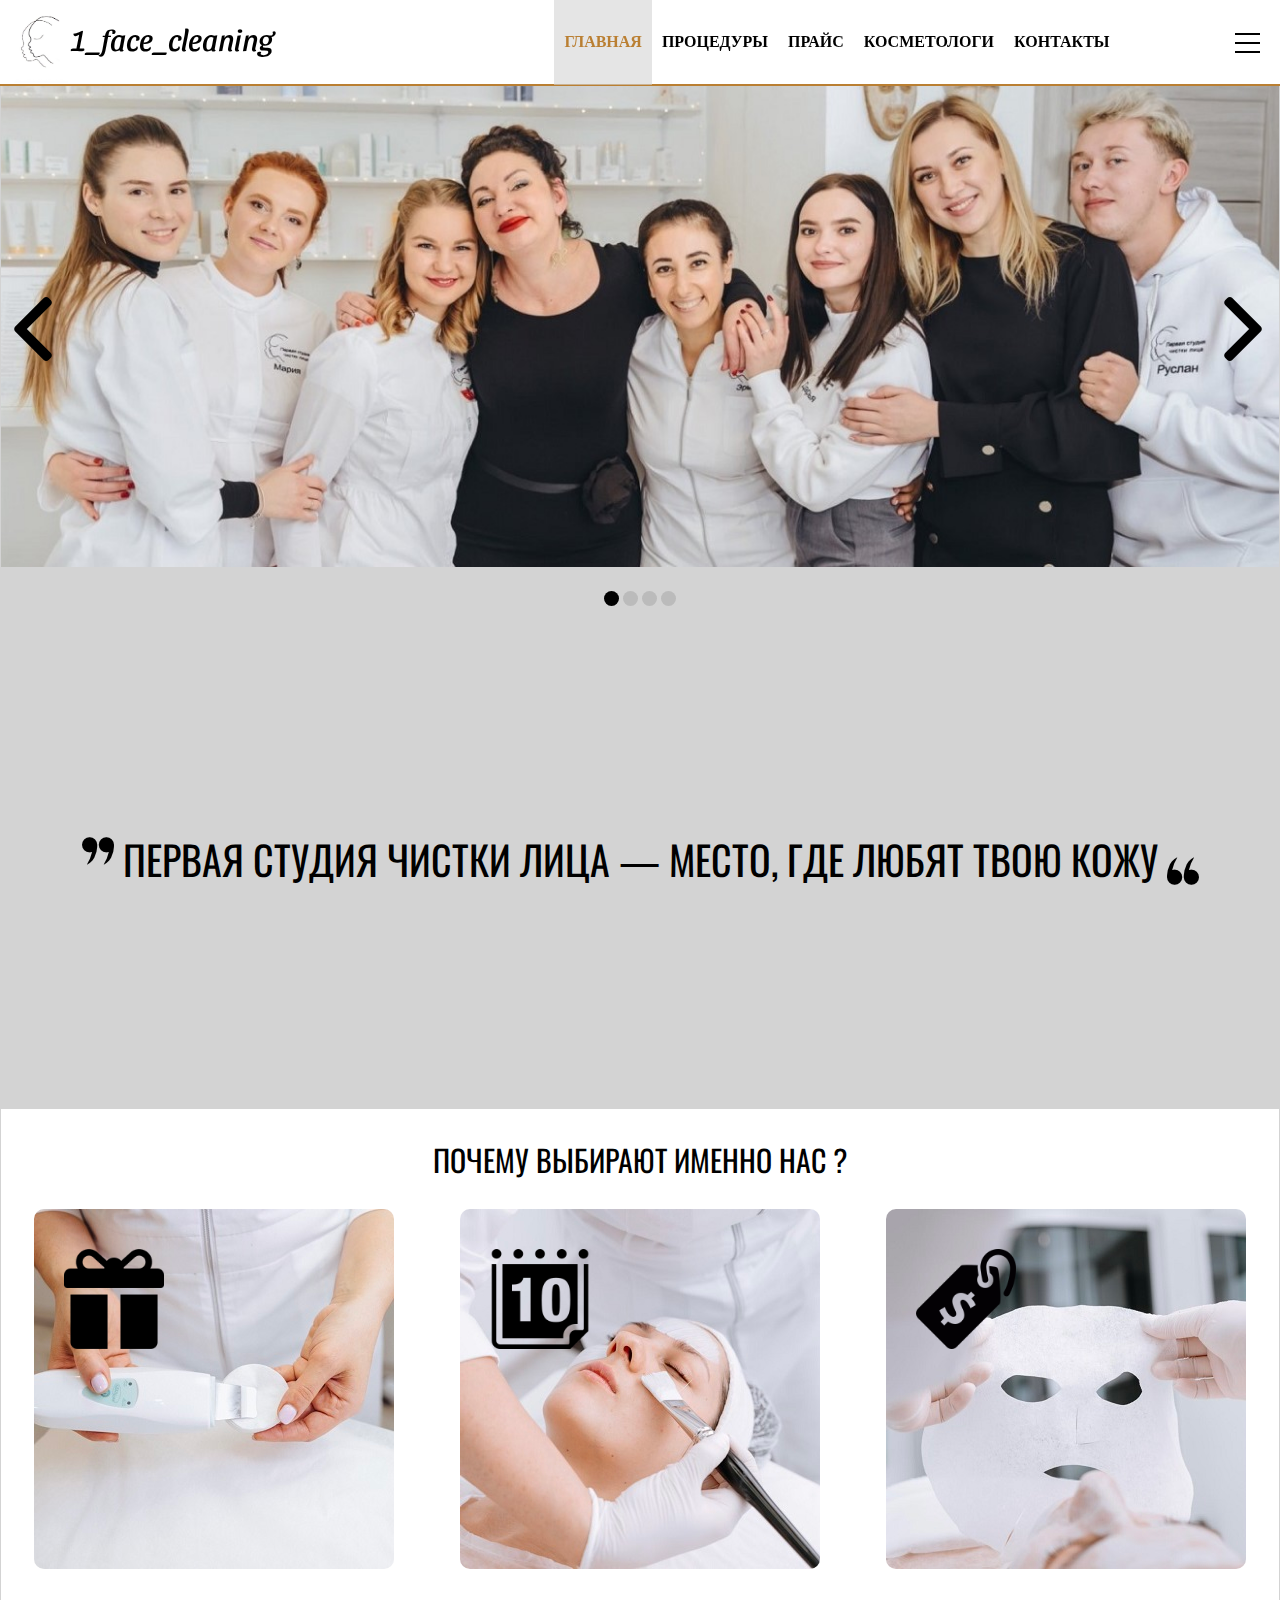
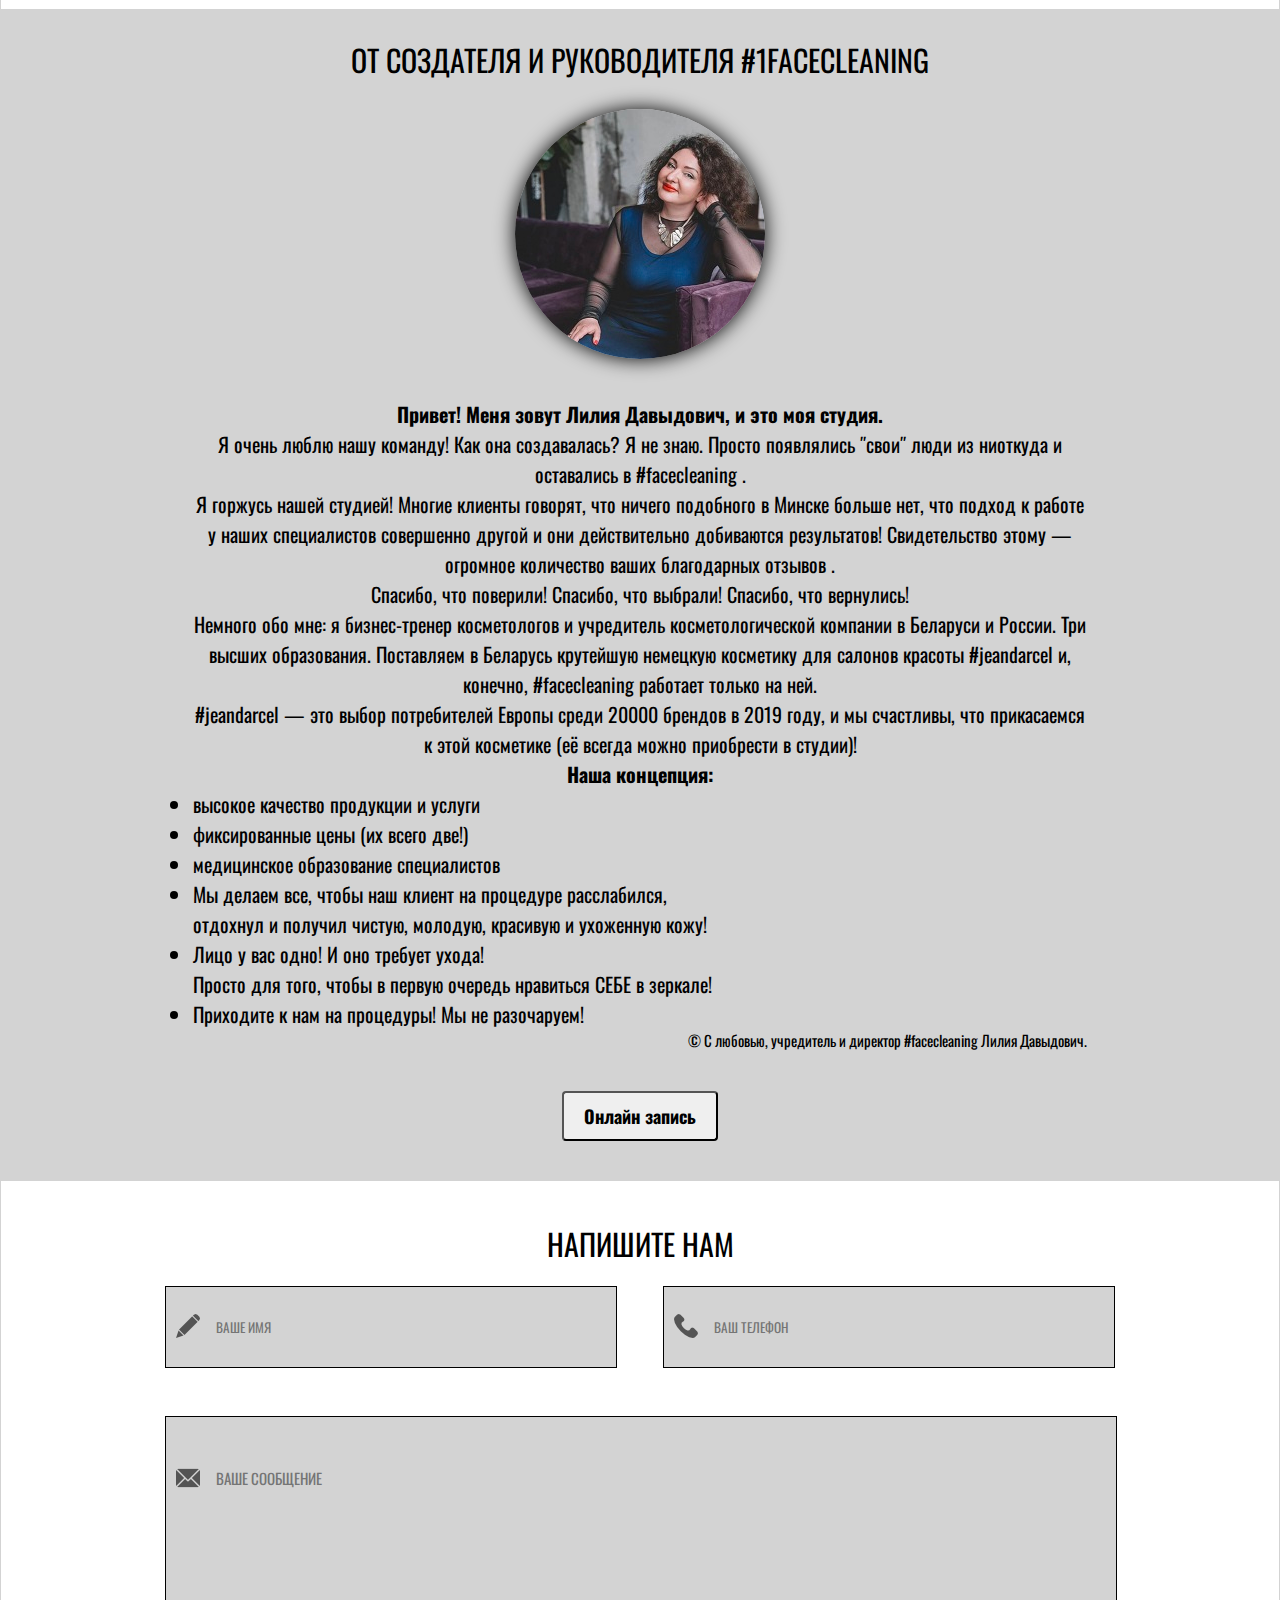
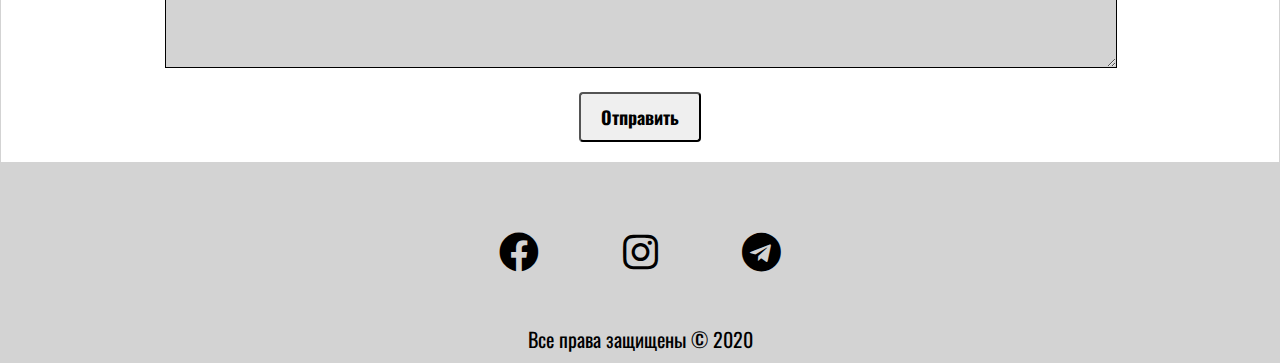
==== index.html @ 7a6f13e3 "create web-site 1-face-cleaning" ====
<!DOCTYPE html>
<html lang="ru">

<head>
  <meta charset="UTF-8">
  <meta name="viewport" content="width=device-width, initial-scale=1.0">
  <title>ГЛАВНАЯ</title>
  <link rel="stylesheet" href="css/preloader.css">
  <link rel="stylesheet" href="css/main.css">
  <link rel="stylesheet" href="css/main_adapt_80.css">
  <link rel="stylesheet" href="css/main_adapt_70.css">
  <link rel="stylesheet" href="css/main_adapt_60.css">
  <link rel="stylesheet" href="css/main_adapt_280px.css">
  <link rel="stylesheet" href="css/main_adapt_240px.css">
  <link rel="stylesheet" href="css/iconFon.css">
  <link rel="stylesheet" href="css/slider.css">
  <!-- __faveicon__ -->
  <link rel="apple-touch-icon" sizes="57x57" href="faveicon/apple-icon-57x57.png">
<link rel="apple-touch-icon" sizes="60x60" href="faveicon/apple-icon-60x60.png">
<link rel="apple-touch-icon" sizes="72x72" href="faveicon/apple-icon-72x72.png">
<link rel="apple-touch-icon" sizes="76x76" href="faveicon/apple-icon-76x76.png">
<link rel="apple-touch-icon" sizes="114x114" href="faveicon/apple-icon-114x114.png">
<link rel="apple-touch-icon" sizes="120x120" href="faveicon/apple-icon-120x120.png">
<link rel="apple-touch-icon" sizes="144x144" href="faveicon/apple-icon-144x144.png">
<link rel="apple-touch-icon" sizes="152x152" href="faveicon/apple-icon-152x152.png">
<link rel="apple-touch-icon" sizes="180x180" href="faveicon/apple-icon-180x180.png">
<link rel="icon" type="image/png" sizes="192x192"  href="faveicon/android-icon-192x192.png">
<link rel="icon" type="image/png" sizes="32x32" href="faveicon/favicon-32x32.png">
<link rel="icon" type="image/png" sizes="96x96" href="faveicon/favicon-96x96.png">
<link rel="icon" type="image/png" sizes="16x16" href="faveicon/favicon-16x16.png">
<link rel="manifest" href="faveicon/manifest.json">
<meta name="msapplication-TileColor" content="#ffffff">
<meta name="msapplication-TileImage" content="ms-icon-144x144.png">
<meta name="theme-color" content="#ffffff">
  <!-- __faveicon__ -->
</head>

<body>

  <div id="preloader">
    <div id="loader">
        <div id="one">
            <div id="two"></div>
        </div>
        <div id="one1">
            <div id="two1"></div>
        </div>
        <div id="one2">
            <div id="two2"></div>
        </div>
        <div id="one3">
            <div id="two3"></div>
        </div>
        <div id="one4">
            <div id="two4"></div>
        </div>
    </div>
    <div id="load">
        LOADING...
    </div>
  </div>

 <div id="header">
  <div id="header-content">
    <div class="logo">
      <div><img src="images/1_face_cleaning.svg" alt="onefacecleaning"></div>
      <div><a href="index.html" title="1_face_cleaning">1_face_cleaning</a></div>
    </div>
    <div class="menu">
      <ul>
        <li><a class="active" href="index.html" title="Главная">ГЛАВНАЯ</a></li>
        <li><a href="index1.html">ПРОЦЕДУРЫ</a></li>
        <li><a href="index2.html">ПРАЙС</a></li>
        <li><a href="index3.html">КОСМЕТОЛОГИ</a></li>
        <li style="position: relative; padding-right:10px;">
        <a href="index4.html">КОНТАКТЫ</a>
        <span title="onlineRecord" id="arrow-right" style="position: absolute; top:-11.5px;">&rsaquo;</span>
        </li >
        <li class="onlrec"><a href="#onlinerecord">ОНЛАЙН ЗАПИСЬ</a></li>
      </ul>
    </div>
    
    <div class="open_menu_mobile">
      <span></span> 
    </div>
    <div class="menu_mobile">
      <ul >
        <li><a class="active" href="index.html">ГЛАВНАЯ</a></li>
        <li><a href="index1.html">ПРОЦЕДУРЫ</a></li>
        <li><a href="index2.html">ПРАЙС</a></li>
        <li><a href="index3.html">КОСМЕТОЛОГИ</a></li>
        <li><a href="index4.html">КОНТАКТЫ</a></li>
        <li class="openexit"><a href="#onlinerecord">ОНЛАЙН ЗАПИСЬ</a></li>
      </ul>
    <div class="exit" >
      <span>&times;</span>
    </div>
    </div>
  </div>
 </div>

  <div class="arrow_nav"><a href="#"><img src="fon_images/up-arrow.png" title="наверх" alt="up"></a></div>
  <div id="fon3"></div> 
  <div id="content">
    <!-- slider -->
    <div class="photos">
      <input checked type="radio" name="respond" id="desktop">
      <article id="slider">
        <input checked type="radio" name="slider" id="switch1">
        <input type="radio" name="slider" id="switch2">
        <input type="radio" name="slider" id="switch3">
        <input type="radio" name="slider" id="switch4">
        <div id="slides">
          <div id="overflow">
            <div class="image">
              <article><img src="images/1.JPG" alt="1слайд"></article>
              <article><img src="images/2.JPG" alt="2слайд"></article>
              <article><img src="images/3.JPG" alt="3слайд"></article>
              <article><img src="images/4.JPG" alt="4слайд"></article>
            </div>
          </div>
        </div>
        <div id="controls">
          <label for="switch1"></label>
          <label for="switch2"></label>
          <label for="switch3"></label>
          <label for="switch4"></label>
        </div>
        <div id="active">
          <label for="switch1"></label>
          <label for="switch2"></label>
          <label for="switch3"></label>
          <label for="switch4"></label>
        </div>
      </article>
    </div>
    <!-- slider -->
    <div id="content_logo">
      <div class="big_logo">
        ПЕРВАЯ СТУДИЯ ЧИСТКИ ЛИЦА &mdash; МЕСТО, ГДЕ ЛЮБЯТ ТВОЮ КОЖУ
      </div>
    </div>
  </div>

  <div id="line-title">
    <div class="name-title">ПОЧЕМУ ВЫБИРАЮТ ИМЕННО НАС ?</div>
  </div>
  <div class="blocks">
    <div id="block1">
      <div class="image">
        <img src="images/giftbox.png"  alt="ПОДАРОК">
      </div>
      <div class="text">
        КАЖДАЯ ДЕСЯТАЯ ПРОЦЕДУРА<br>
        В #1FACECLEANING<br>
        (НА ВАШ ВЫБОР)&mdash;<br>
        В ПОДАРОК!
      </div>
    </div>
    <div id="block2">
      <div class="image">
        <img src="images/calendar-daily-page-on-day-10.png" alt="НОВЫЙ МЕСЯЦ">
      </div>
      <div class="text">
        НОВЫЙ МЕСЯЦ&mdash;<br>
        НОВАЯ АВТОРСКАЯ<br>ПРОЦЕДУРА<br>
        ОТ #1FACECLEANING.

      </div>
    </div>
    <div id="block3">
      <div class="image">
        <img src="images/price-tag.png" alt="FIX PRICE">
      </div>

      <div class="text">
        FIX PRICE<br>
        ЛЮБАЯ ПРОЦЕДУРА 59,90 руб<br>
        КОМПЛЕКС 79,90 руб<br>
      </div>
    </div>
  </div>
  <div id="about">
    <div class="logo_about">
      <div>ОТ СОЗДАТЕЛЯ И РУКОВОДИТЕЛЯ #1FACECLEANING</div>
    </div>
    <div class="image_about">
      <div></div>
    </div>
    <div class="text_about">
      <p>Привет! Меня зовут Лилия Давыдович, и это моя студия.</p>
      <p>Я очень люблю нашу команду! Как она создавалась? Я не знаю. Просто появлялись &Prime;свои&Prime; люди из ниоткуда и
        оставались в #facecleaning .</p>
      <p>Я горжусь нашей студией! Многие клиенты говорят, что ничего подобного в Минске больше нет, что подход к
        работе у наших специалистов совершенно другой и они действительно добиваются результатов! Свидетельство
        этому &mdash; огромное количество ваших благодарных отзывов .</p>
      <p>Спасибо, что поверили! Спасибо, что выбрали! Спасибо, что вернулись!</p>
      <p>Немного обо мне: я бизнес-тренер косметологов и учредитель косметологической компании в Беларуси и России. Три
        высших образования. Поставляем в Беларусь крутейшую немецкую косметику для салонов красоты #jeandarcel и,
        конечно, #facecleaning работает только на ней.</p>
      <p> #jeandarcel &mdash; это выбор потребителей Европы среди 20000 брендов в 2019 году, и мы счастливы, что прикасаемся
        к этой косметике (её всегда можно приобрести в студии)!</p>
      <h4>Наша концепция:</h4>
        <ul>
        <li>высокое качество продукции и услуги</li>
        <li>фиксированные цены (их всего две!)</li>
        <li>медицинское образование специалистов</li>
        <li>Мы делаем все, чтобы наш клиент на процедуре расслабился,<br>отдохнул и получил чистую, молодую, красивую и ухоженную кожу!</li>
        <li>Лицо у вас одно! И оно требует ухода!<br>Просто для того, чтобы в первую очередь нравиться СЕБЕ в зеркале!</li>
        <li>Приходите к нам на процедуры! Мы не разочаруем!</li>
      </ul>
      <p>&copy; С любовью, учредитель и директор #facecleaning Лилия Давыдович.</p>
    </div>
    <div class="record">
        <a  target="AAA" name="onlinerecord" href="https://n256710.yclients.com/company:250693"><button>Онлайн запись</button></a>
    </div>
  </div>
  <div id="block_massage">
    <div class="logo_massage">
      <div>НАПИШИТЕ НАМ</div>
    </div>
      <form id="form_id"  name="INFO" novalidate method="get">
          <div class="name_tel">
            <div class="name">
              <input data-rule="text" data-from="2" data-to="15" tabindex="1" type="text" name="name"  placeholder="ВАШЕ ИМЯ">
            </div>
            <div class="tel">
              <input data-rule="number" tabindex="2" type="tel" name="tel"  placeholder="ВАШ ТЕЛЕФОН">
            </div>
          </div>
          <div class="msg">
            <textarea  id="messege"   tabindex="3" name="messege"  placeholder="ВАШЕ СООБЩЕНИЕ"></textarea>
          </div>
          <div class="send">
            <input  type="submit" value="Отправить">
          </div>
      </form>
  </div>
  <div id="footer">
    <div class="social_network">
      <a target="AAA" class="fab fa-facebook" href="https://m.facebook.com/1facecleaning/"></a>
      <a target="BBB" class="fab fa-instagram" href="https://www.instagram.com/1_face_cleaning/"></a>
      <a target="CCC" class="fab fa-telegram" href="https://t.me/Face_cleaning_1"></a>
      <div>Все права защищены &copy; 2020</div>
    </div>
  </div>
  <script src="https://code.jquery.com/jquery-3.4.1.slim.min.js"></script>
  <script src="js/script.js"></script>
  <script src="js/form.js"></script>
  <script src="js/preloader.js"></script>
</body>
<script>

</script>
</html>
---- css/preloader.css ----
#preloader{
    position: fixed;
    top: 0;
    left: 0;
    right: 0;
    bottom: 0;
    display: flex;
    justify-content: center;
    align-items: center;
    flex-direction: column;
    background-color: wheat;
    z-index: 999;
    max-width: 1400px;
    margin: 0 auto;
}
#preloader.active{
    display: none;
}
#load{
    font-size: 40px;
    font-weight: bold;
    letter-spacing: 20px;
    float: left;
    margin-left: 100px ;
}
#one,#one1,#one2,#one3,#one4{
    width: 50px;
    height: 50px;
    border-radius: 50%;
    float: left;
    position: relative;
    margin: 30px;
}
#one{
    background-color: rgba(186, 127, 50, 0.6);
}
#one1{
    background-color: rgba(186, 127, 50, 0.7);
}
#one2{
    background-color: rgba(186, 127, 50, 0.8);
}
#one3{
    background-color: rgba(186, 127, 50, 0.9);
}
#one4{
    background-color: rgba(186, 127, 50, 1);
}
@keyframes loading{
    from{
        width: 50px;height: 50px;background-color: rgba(3,3,3, 0.3);
    }
    20%{
        width: 200px;height: 200px;background-color: rgba(3,3,3, 0.0001);
    }
    to{
        width: 200px;height: 200px;background-color: rgba(3,3,3, 0.0001);
    }
}
#two,#two1,#two2,#two3,#two4{
    background-color: rgba(3,3,3, 0.3);
    width: 0;
    height: 0;
    border-radius: 50%;
    position: absolute;
    top: 50%;
    left: 50%;
    transform: translate(-50%,-50%);
}
#two{
    animation: loading 1s linear  infinite;
}
#two1{
    animation: loading 1s linear 0.2s infinite ;
}
#two2{
    animation: loading 1s linear 0.4s infinite ;
}
#two3{
    animation: loading 1s linear 0.6s infinite;
}
#two4{
    animation: loading 1s linear 0.8s infinite;
}
@media all and (max-width:70em){
    #load{
        font-size: 20px;
        font-weight: bold;
        letter-spacing: 10px;
        float: left;
        margin-left: 50px ;
    }
    #one,#one1,#one2,#one3,#one4{
        width: 25px;
        height: 25px;
        border-radius: 50%;
        float: left;
        position: relative;
        margin: 15px;
    }
    @keyframes loading{
        from{
            width: 25px;height: 25px;background-color: rgba(3,3,3, 0.3);
        }
        20%{
            width: 100px;height: 100px;background-color: rgba(3,3,3, 0.0001);
        }
        to{
            width: 100px;height: 100px;background-color: rgba(3,3,3, 0.0001);
        }
    }

}
---- css/main.css ----
@import url('https://fonts.googleapis.com/css2?family=Sansita+Swashed&display=swap');
@import url('https://fonts.googleapis.com/css2?family=Oswald:wght@500&family=Piedra&display=swap');
*{
    margin: 0px;
    padding: 0px;
}
.valid{
    border: 2px solid green !important;
    box-shadow: 0 0 10px green inset !important;
}
.invalid{
    border: 2px solid red !important;
    box-shadow: 0 0 10px red inset !important;
}
body{
    margin: 0px auto;
    max-width: 1400px;
    border: 1px solid lightgrey ;
}
body.active{
    overflow: hidden;
}
#header{
    position: fixed;
    top: 0px;
    left: 0px;
    right: 0px;
    z-index: 100;
    background-color: white;
    border-bottom: 2px solid #ba7f32;
    transition: top .3s linear;
    max-width: 1400px;
    margin: 0 auto;
}
#header.active{
    top: -90px;
    transition: top .2s linear;
}
#header-content{
    display: flex;
    position: relative;
    margin: 0px auto;
    max-width: 1318px;
}
.logo{
    flex-basis: 30%;
}
    .logo div:first-child{
        float: left;
        height: 83px;
    }
    .logo div:last-child{
        margin-left:71px ;
        margin-top: 20px;
        font-family: 'Sansita Swashed', cursive;
        font-size: 30px;
    }
    .logo a{
        text-decoration: none;
        color: black;
    }
.menu{
    flex-basis: 70% ;
    display: flex;
    justify-content: center;
    align-items: center;
    font-weight: bold;
    height: 84px;
}
    .menu ul{
        margin-left:20px ;
        display: flex;
        flex-direction: row;
    }
    .menu li{
        list-style-type: none;
    }
    .menu a{
        padding: 35px 10px;
        text-decoration: none;
        color: black;
    }
    .menu li.onlrec a{
       font-size: 0px;
       padding: 0;
    }
    .menu li.active a{
        font-size: 15px;
        padding: 35px 10px;
        transition: all 0.4s ease;
    }
    .arrow_nav{
        position: fixed;
        top: 250px;
        left: 10px;
        opacity: 0.1;
        display: none;
        cursor: pointer;
        z-index: 50;
    }
    .arrow_nav:hover{
        opacity: 0.2;
    }
    .arrow_nav.active{
        display: block;
    }
    #arrow-right{
        font-size: 30px;
    }
    #arrow-right:hover{
        cursor: pointer;
    }
    .menu a.active,.menu a:hover{
        color: #ba7f32;
        background: rgb(211, 211, 211,0.6);
    } 
    
    .menu_mobile{
        background-color: rgb(211, 211, 211,0.8);
        display: none;
        position: fixed;
        top: -200px;
        right: 2px;
        padding: 20px;
        box-shadow: 0 0 10px black inset;
        transition: top 0.2s ease;
        z-index: 3;
        font-weight: bold;
    }
    .menu_mobile.active{
        top:90px ;
        display: block;
    }
        .menu_mobile li{
            list-style-type: none;
        }
        .menu_mobile a{
            color: black;
            text-decoration: none;
        }
        .menu_mobile a.active,.menu_mobile a:hover{
            color: #ba7f32;
            text-decoration: none;
        }
        .exit.active{
            display: block;
        }
        .exit{
            position:absolute;
            top: 10px;
            right: 15px;
            display: none;
        }
        .exit:hover{
            opacity: 0.7;
            cursor: pointer;
        }
        .exit span{
            font-size: 30px;
        }
        .open_menu_mobile{
            display: none;
            position: absolute;
            width: 25px;
            height: 20px;
            top: 33px;
            right:20px ;
        }
        
        .open_menu_mobile span{
            position: absolute;
            background-color: black;
            left:0;
            width: 100%;
            height: 2px;
            top: 9px;

        }
        .open_menu_mobile::before,
        .open_menu_mobile::after{
            content: '';
            background-color: black;
            position: absolute; 
            width: 100%;
            height: 2px;
            left: 0;
            transition: all .5s ease;
        }
        .open_menu_mobile::before,
        .open_menu_mobile::after{
            animation: anim1 1s ease-in infinite;
        }
        .open_menu_mobile span{
            animation: anim1 1s ease-in infinite .5s;
        }
        .open_menu_mobile:hover::before,
        .open_menu_mobile:hover::after,
        .open_menu_mobile:hover span{
            opacity: 0.7;
        }
        .open_menu_mobile.active::before,
        .open_menu_mobile.active::after{
            animation: none;
        }
        @keyframes anim1{
            from{width:100%;}
            50%{width: 80%;}
            to{width: 100%;}
        }
        .open_menu_mobile::before{
            top: 0;
        }
        .open_menu_mobile::after{
            bottom: 0;
        }
        .open_menu_mobile.active::before{
            transform: rotate(45deg);
            top: 9px;
        }
        .open_menu_mobile.active::after{
            transform: rotate(-45deg);
            bottom: 9px;
        }
        .open_menu_mobile.active span{
            transform: scale(0);
            transition: all 0.2s ease;
        }
        div.open_menu_mobile:hover{
            cursor: pointer;
        }
#content{
    background-color: lightgrey;
}
    #content_logo{
    width: 100%;
    height: 500px;
    display: flex;
    position: relative;
    justify-content: center;
    align-items: center;
    }
    .big_logo{
       position: absolute;
       font-family: 'Oswald', sans-serif;
       text-align: center;
       font-size: 40px;
    }
    .big_logo::before{
        content:url("../fon_images/left_quotes.png");
        position: relative;
        top: -10px;
    }
    .big_logo::after{
        content:url("../fon_images/right_quotes.png");
        position: relative;
        top: 10px;
    }
    #line-title{
        width: 100%;
        height: 100px;
        display: flex;
        justify-content: center;
        align-items: center;
    }
    .name-title{
        font-family: 'Oswald', sans-serif;
        font-size: 30px;  
    }
    .blocks{
        display: flex;
        justify-content: space-around;
    }
    #block1,#block2,#block3{
        width: 360px;
        height: 360px;
        display: flex;
        justify-content: left;
        border-radius:10px ;
        position: relative;
    }
    #block1{
        background:url('../fon_images/1block.JPG');
    }
    #block2{
        background:url('../fon_images/2block.JPG');
    }
    #block3{
        background:url('../fon_images/3block.JPG');
    }
    .blocks img{
        width: 100px;
    }
    .blocks .image{
        padding-top:40px;
        padding-left: 30px;
    }
    .blocks #block1 .text,
    .blocks #block2 .text,
    .blocks #block3 .text{
        position: absolute;
        top:250px ;
        left: 10px;
        text-align: center;
        background: black;
        color: white;
        padding: 10px;
        z-index: -1;
        transition: z-index .2s ease;
    }
    #block1:hover .text,
    #block2:hover .text,
    #block3:hover .text{
        z-index: 1;
        box-shadow: 0 0 20px black;
    }
    #block1:hover,
    #block2:hover,
    #block3:hover{
        box-shadow: 0 0 20px black;
        transition: all 0.5s ease;
    }
    #about{
        margin: 40px auto;
        width: 100%;
        display: flex;
        flex-direction: column;
        background-color: lightgrey;
    }
        .logo_about{
            height: 100px;
            font-family: 'Oswald', sans-serif;
            font-size: 30px;  
            display: flex;
            align-items: center;
        }
            .logo_about div{
                margin: 0px auto;
            }
            .image_about div{
            background: url('../fon_images/about.PNG');
            box-shadow: 0 0 20px black;
            width: 250px;
            height: 250px;
            border-radius: 125px;
            margin: 0px auto;
            animation: anim3 2s linear infinite;
            }
        @keyframes anim3{
            from{box-shadow:0 0 20px black;}
            50%{box-shadow: 0 0 10px black;}
            to{box-shadow: 0 0 20px black;}
        }
        .text_about{
            text-align: center;
            margin: 40px auto;
            width: 70%;
            font-family: 'Oswald', sans-serif;
            word-spacing: 5px normal ;
            font-size: 20px;
            }
            .text_about ul{
            text-align: left;
            }
            .text_about p:first-child{
                font-weight: bold;
            }
            .text_about p:last-child{
                text-align: right;
                font-size: 15px;
            }
        .record{
            text-align: center;
            margin: 0px auto;
            margin-bottom:40px ;
        }
    #block_massage{
        margin: 20px 0px;
        text-align: center;
    }
        .logo_massage{
            font-family: 'Oswald', sans-serif;
            font-size: 30px;  
            margin: 20px;
        }
        form *{
            outline: 0;
        }
        .name_tel{
            width:950px;
            margin: 0px auto;
            height: 130px;
        }
            .name{
                float: left;
            }
            .tel{
                float:right;
            }
            
            .name_tel input:focus,textarea:focus{
                box-shadow: 0 0 10px black inset;
            }
                    .name input,.tel input{
                    height: 80px;
                    width:400px ;
                    padding-left: 50px;
                    background-color: lightgrey;
                    border:1px solid black ;
                    font-family: 'Oswald', sans-serif;
                    }
                .name,.tel{
                    position: relative;
                }
                .name::before{
                    content: url('../fon_images/pen.png');
                    position: absolute;
                    filter: opacity(0.6);
                    top: 28px;
                    left: 11px;
                }
                .tel::before{
                    content: url('../fon_images/phone-call.png');
                    position: absolute;
                    filter: opacity(0.6);
                    top: 28px;
                    left: 11px;
                }
                .msg{
                    position: relative;
                    margin: 0px auto;
                    width: 950px;

                }
                .msg::before{
                    content: url('../fon_images/email.png');
                    position: absolute;
                    filter: opacity(0.6);
                    top: 50px;
                    left: 11px;
                    
                }
                .name:hover::before,
                .tel:hover::before,
                .msg:hover::before{
                    filter: opacity(1);
                }
                .name input:hover,.tel input:hover,.msg textarea:hover{
                    font-weight: bold;
                    transition: all 0.2s linear;
                }
                   
        
                .msg textarea{
                    font-family: 'Oswald', sans-serif;
                    width: 900px;
                    border: 1px solid black;
                    height: 200px;
                    background-color: lightgrey;
                    padding-left: 50px;
                    padding-top:50px;
                    font-size: 15px;
                    resize: vertical;
                }      
                .send{
                    margin-top: 20px;
                }
                .send input,.record button{
                    color: black;
                    font-size: large;
                    height: 50px;
                    padding:0px 20px;
                    border-radius: 4px;
                    font-weight: bold;
                    font-family: 'Oswald', sans-serif;

                }
                .send input:hover,.record button:hover{
                    background-color: lightgrey;
                    box-shadow: 0 0 10px black;
                    transition: all 0.2s ease;
                    transform: scale(1.1);
                    cursor: pointer;
                }
#footer{
    background-color: lightgrey;
    height: 200px;
}
    .social_network{
        text-align: center;
        height: 100%;
    }
        .social_network a{
            text-decoration: none;
            color: black;
            font-size: 40px;
            margin-top:70px ;
            padding:0px 40px;
        }
        #footer a:hover{
        animation: anim 1.5s ease infinite;
        color: #ba7f32;
        }   
@keyframes anim{
    from{
        transform: scale(1);
    }
    50%{
        transform: scale(1.2);
    }
    to{
        transform: scale(1);
    }
}
    .social_network div{
        margin-top: 50px;
        font-size: 20px;
        font-family: 'Oswald', sans-serif;
    }
    /* _________________procedures_______________ */
    #fon3{
        background-color: lightgrey;
        height: 80px;
        width: 100%;
    }
    div.fon1{
        background: url(../fon_images/fon.jpg);
        width: 100%;
        height: 300px;
        display: flex;
        align-items: center;
        /* margin-top: 85px; */
    }
    div.fon1 .fon2{
        background-color: rgba(3,3,3, 0.6);
        width: 100%;
        height: 150px;
        display: flex;
        align-items: center;
        font-family: 'Oswald', sans-serif;
        color: wheat;
    }
    .fon2 div:first-child{
        padding: 0px 30px;
        flex-basis: 250px ;
        font-size: 30px;
    }
    .fon2 div:last-child{
        padding-left: 150px;
        padding-right:30px ;
        text-align: center;
    }
    .procedures{
        background-color: lightgrey;
            padding-bottom:10px;
    }       
    .b1,.b2{
        display: flex;
        justify-content: center;
        align-items: center;
    }
    .b1 > div,.b2 > div{
        display: flex;
        justify-content: center;
        align-items: center
    }
    .text-a{
        font-size: 25px;
        font-family: 'Oswald', sans-serif;
        text-align: center;
        color: wheat;
    }
    #myCare:hover,
    #myCare1:hover,
    #myCare2:hover,
    #myCare3:hover,
    #myCare4:hover{
        filter: opacity(0.6);
    }
    #myCare{
        background:url("../fon_images/cleans1.png");
    }
    #myCare1{
        background:url("../fon_images/cares1.jpg");
    }
    #myCare2{
        background:url("../fon_images/piling1.jpg");
    }
    #myCare3{
        background:url("../fon_images/month_procedures1.jpg");
    }
    #myCare4{
        background:url("../fon_images/massages1.jpg");
    }
    .b1 > div:first-child,
    .b1 > div:nth-child(2),
    .b1 > div:last-child,
    .b2 > div:first-child,
    .b2 > div:last-child{
        width: 300px;
        height: 150px;
        margin: 10px;
        position: relative;
        border-radius:5px ;
    }
    .b1 > div:hover:first-child,
    .b1 > div:hover:nth-child(2),
    .b1 > div:hover:last-child,
    .b2 > div:hover:first-child,
    .b2 > div:hover:last-child{
        cursor: pointer;
        transform: scale(1.05);
        transition: transform .7s ease;
    }

.modal,.modal1,.modal2,.modal3,.modal4{
    display: none;
    position: fixed;
    z-index: 1;
    padding-top:100px ;
    left: 0;
    top: 0;
    width: 100%;
    height: 100%;
    overflow: auto;
    background-color: rgb(0, 0, 0);
    background-color: rgba(0, 0, 0,0.9);
}
.modal-content{
    margin: 0px auto;
    display: block;
    width: 80%;
    max-width: 700px;
}
.modal-content{
    animation: animscale 0.6s;
}
.modal-content div:first-child{
    width: 500px;
    margin: auto;   
}
.modal-content div:last-child{
    color: white;
    margin: auto; 
    margin-top: 20px;
    display: flex;
    justify-content: center;
    font-size: 30px;
    margin-bottom:200px ;
    padding: 30px;
}
.modal-content div:last-child ol{
    font-size: 20px;
    color: wheat;
}
.modal-content div:last-child ul > li{
    list-style-type: circle;
}
@keyframes animscale{
    from{
        transform: scale(0);
    }
    to{
        transform: scale(1);
    }
}
.close,.close1,.close2,.close3,.close4{
    position: fixed;
    top: 15px;
    right: 35px;
    color: #f1f1f1;
    font-size: 70px;
    font-weight: bold;
    transition: .3s;
}
.close:hover,.close:focus,
.close1:hover,.close1:focus,
.close2:hover,.close2:focus,
.close3:hover,.close3:focus,
.close4:hover,.close4:focus{
    color: #bbb;
    text-decoration: none;
    cursor: pointer;
}
/* ___________косметологи_______ */

.fon-cosmetologist{
    width:100%;
    height: 400px;
    position: relative;
    background:url('../Cosmetologist/cosmofon.jpg')
}
.fon-fon{
    width: 100%;
    height: 200px;
    background-color: rgba(211, 211, 211, 0.7);
    position: absolute;
    top: 100px;
    font-size: 30px;
    display: flex;
    align-items: center;
    font-family: 'Oswald', sans-serif;
    text-align: center;
}
.fon-fon div{
    margin-left:100px ;
}
.fon-fon div{
    animation: text-scale 1s ease-in-out forwards;
}
@keyframes text-scale{
    from{
        transform: scale(0);
    }
    to{
        transform: scale(1);
    }
}
#cosmetologists{
    width: 100%;
    display: flex;
}
#cosmetologists ul{
    margin-left:20px;
    font-family: 'Oswald', sans-serif;
}
#cosmetologists li{
    list-style-type: circle ;
}
#cosmetologists h3{
    margin-bottom:10px ;
    color: #ba7f32;
}
.leftc,.rightc{
    width: 100%;
    display: flex;
}
.leftc-left,.leftc-right,
.rightc-left,.rightc-right{
   display: flex;
   width: 100%;
   flex-direction: column;
   align-items: center;
}
.leftc-left>div,.leftc-right>div,
.rightc-left>div,.rightc-right>div{
    margin: 10px;
}
.leftc-left>div:first-child,.leftc-right>div:first-child,
.rightc-left>div:first-child,.rightc-right>div:first-child{
   position: relative;
   overflow: hidden;
   width: 250px;
   height: 250px;
}
.leftc-left>div:first-child:hover,.leftc-right>div:first-child:hover,
.rightc-left>div:first-child:hover,.rightc-right>div:first-child:hover{
    box-shadow: 0 0 10px black ;
    transition: 1s ease;
}
#cosmetologists img:hover,.director img{
    cursor: pointer;
    animation: imghover 7s ease-in-out infinite;
}
@keyframes imghover{
    from{transform: scale(1);}
    50%{transform: scale(1.2);};
    to{transform: scale(1);};
}


.leftc-left div:last-child,.leftc-right div:last-child,
.rightc-left div:last-child,.rightc-right div:last-child{
   padding: 5px;
}
.block{
    position: fixed;
    display: none;
    z-index: 1;
    padding-top:80px;
   
    left: 0;
    top: 0;
    width: 100%;
    height: 100%;
    overflow:auto;
    background-color: rgb(0, 0, 0);
    background-color: rgba(0, 0, 0,0.9);
}
.block-content{
    margin: auto;
    display: block;
    width: 80%;
    max-width: 450px;
    box-shadow: 0 0 0;
    animation: animblock 0.6s, animboxsh 3s ease-in-out infinite 0.6s;
    
}
@keyframes animboxsh{
    from{box-shadow: 0 0 0 ;}
    50%{box-shadow: 0 0 20px white;}
    to{box-shadow: 0 0 0;}
}
#caption{
    animation: animblock 0.6s;
    margin: 20px ;
    text-align: center;
    font-size: 30px;
    color: wheat;
}
@keyframes animblock {
    from{
        transform: scale(0);
    }
    to{
        transform: scale(1);
    }
}
#openimg,
#openimg1,
#openimg2,
#openimg3{
    width: 250px;
    height: 250px;
}
.director{
    display: flex;
    justify-content: space-between;
    margin: 30px;
    font-family: 'Oswald', sans-serif;
}
.director img{
    width: 300px;
    height: 300px;
    border-radius: 150px ;
    display: block;
}
.director div:first-child{
    width: 300px;
    height: 300px;
    border-radius: 150px;
    overflow: hidden;
}
.director div:first-child:hover{
    box-shadow: 0 0 10px black ;
    transition: 1s ease;
}
.director div:last-child{
    padding: 20px;
}
.director div h3{
    color: #ba7f32;
}
.director div ul{
    margin:30px ;
}
.director li{
    list-style-type: circle;
}
/* ________________price ______________*/
.fon_price{
    width: 100%;
    height: 400px;
    overflow: hidden;
    position: relative;
}
.fon_price img{
    width: 100%;
    transform: scale(1);
    animation: fon_price 30s ease-in-out infinite;
    position: absolute;
    top: 0;
    left: 0;
}
@keyframes fon_price{
    from{
        transform: scale(1);
    }
    50%{
        transform: scale(1.5);
    }
    to{
        transform: scale(1);
    }
}
.logo-price{
    position: absolute;
    z-index: 1;
    font-size: 40px;
    right: 100px;
    top: -200px;
    font-family: 'Oswald', sans-serif;
    color: #ba7f32;
    animation: logo-price 1s ease-out forwards;
}
@keyframes logo-price{
    from{
        top: -200px;
    }
    to{
        top: 50px;
    }
}

.name-price{
    text-align: center;
    font-size: 35px;
    font-family: 'Oswald', sans-serif;
    background-color: white;
    padding: 10px;
    color:#ba7f32 ;
}
.content-price{
    display: flex;
    margin-bottom:10px ;
}
.content-price .left{
    width: 75%;
}
.left > div{
    display: flex;
}
.left-left{
    position: relative;
}
.left-left div:first-child{
    margin: 10px;
    height: 250px;
    width: 250px;
    overflow: hidden;
    float: left;
    position: absolute;
    box-shadow: 0 0 10px #ba7f32;
}
.left-left > div:first-child img{
    animation: img-scale 20s ease-in-out infinite;
}

@keyframes img-scale {
    from{
        transform: scale(1);
    }
    50%{
        transform: scale(1.5);
    }
    to{
        transform: scale(1);
    }
}
.left-left > div:last-child{
    margin: 10px;
    height: 230px;
    padding: 10px;
    font-family: 'Oswald', sans-serif;
    margin-left:270px;
}
.left h2{
    color: #ba7f32;
}
.left p{
    font-family: 'Oswald', sans-serif;
    text-align: left;
}
.left span{
    color: #ba7f32;
    margin-top: 20px;
    font-size: 25px;
}
.record-online{
   margin: 10px 10px 10px 0;
}
.record-online button{
    color: black;
    font-size: large;
    height: 40px;
    padding:0px 15px;
    border-radius: 4px;
    font-weight: bold;
    font-family: 'Oswald', sans-serif;
}
.record-online button:hover{
    background-color: lightgrey;
    box-shadow: 0 0 10px black;
    transition: transform 0.5s ease;
    transform: scale(1.05);
    cursor: pointer;
}
.content-price .right{
    width: 25%;
    padding: 20px;
    margin: 10px;
    background-color: rgba(211,211,211,0.5);
    border-radius: 5px;
    
}
.right > div{
    font-size: small;
}
button.read,button.noread,
button.read1,button.noread1{
    border: 0px;
    text-decoration:underline;
    background-color:transparent;
    color: green;
}
button.read:hover,button.noread:hover,
button.read1:hover,button.noread1:hover{
    text-decoration:none;
    cursor: pointer;
}
div.hide,div.hide1{
    display: none;
}
div.hide.active,div.hide1.active{
    display: block;
}
button.read.active,button.read1.active{
    display: none;
}
/* _____контакты____ */
#contact-content{
    display: flex;
    background-color: lightgray;
}
.contact-left,.contact-right {
    width: 50%;
    font-family: 'Oswald', sans-serif;
    margin: 10px auto;
    padding: 20px;
}

.logo-search{
    color: #ba7f32;
}
#map{
    margin:0 auto;
    box-shadow: 0 0 10px black;
    width: 500px;
    height: 400px;
}
.contact-right{
    display: flex;
    justify-content: center;
    align-items: center;
}
.contact-detail .phone,
.contact-detail .address,
.contact-detail .mail,
.contact-detail .arrive{
    padding: 20px;
    font-size: 20px;
}
.contact-detail .address::before{
    content: url(../fon_images/location-marker.png); 
}
.contact-detail .phone::before{
    content: url(../fon_images/phone.png); 
}
.contact-detail .mail::before{
    content: url(../fon_images/mail.png); 
}
.contact-detail .arrive::before{
    content: url(../fon_images/bus.png); 
}
.contact-detail .phone::before,
.contact-detail .address::before,
.contact-detail .mail::before,
.contact-detail .arrive::before{
    position: relative;
    top: 5px;
}
.contact-detail .phone:hover::before,
.contact-detail .address:hover::before,
.contact-detail .mail:hover::before,
.contact-detail .arrive:hover::before,
#woman:hover::before,
#man:hover::before,
.mob:hover::before,
#admins div:nth-child(2n) p:hover::before
{
    top: 0;
    transition: .2s ease-in-out;
}
#quastionadmin{
    position: static;
    padding: 20px;
    font-size: 25px;
    font-family: 'Oswald', sans-serif;
    text-align: center;
    background-color: wheat;
}
#admins{
    display: flex;
    flex-direction: row;
    justify-content: center;
    align-items: center;
    margin:10 px 0 0 10px;
    background-color: wheat;
}
#admins div:nth-child(2n){
    width: 300px;
    height: 210px;
    padding: 40px;
}
#admins div:nth-child(2n) span,
#admins div:nth-child(2n) p{
   margin: 10px;
   display: block;
   font-family: 'Oswald', sans-serif;
}
#woman::before{
    content: url("../fon_images/woman.png");
}
#man::before{
    content: url("../fon_images/man.png");
}
.mob::before{
    content: url("../fon_images/phone.png");
}
#admins div:nth-child(2n) p::before,
#woman::before,
#man::before,
.mob::before{
    position: relative;
    top: 5px;
    padding-right: 15px;
}
#admins div:nth-child(2n) p::before{
    content: url('../fon_images/client.png');
}
#admins img{
    width: 250px;
    height: 250px;
    margin: 20px;
    box-shadow: 0 0 10px black;
}
---- css/main_adapt_80.css ----
@media all and (max-width:80em){
    #arrow-right{
        display: none;
    }
    li.onlrec a{
        display: none;
    }
    .menu_mobile{
        display: block;
    }
    .open_menu_mobile{
        display: block;
    }
    .fon_price img{
        animation-play-state: paused;
    }
}
---- css/main_adapt_70.css ----
@media all and (max-width:70em){
    
    .social_network a{
        padding: 0px 20px;
    }
    .social_network div{
        font-size: 15px;
    }
    .logo_massage{
        font-size: 20px;
    }
    .name_tel{
        margin-bottom: 0px;
        height: 130px;
    }
    .name_tel{
        height: 210px;
        width: 620px;
    }
    .name{
        float: none;
        margin-bottom: 20px;
    }
    .tel{
        float:none;
    }
    .name input,.tel input{
        width:560px;
    }
    .msg textarea{
        width: 560px;
    }
    .msg{
        width: 620px;
    }
    .logo div:last-child{
        font-size: 27px;
    }
    #content_logo{
        height: 150px;
    }
    .big_logo{
        font-size: 15px;
     }
     .big_logo::before{
         content:url("../fon_images/left_quotes1.png");
         position: relative;
         top: -10px;
     }
     .big_logo::after{
         content:url("../fon_images/right_quotes1.png");
         position: relative;
         top: 10px;
     }
    .menu{
        display: none;
    }
    .menu_mobile{
        display: block;
    }
    .open_menu_mobile{
        display: block;
    }
    #content_logo{
        font-size:15px 
    }
    .name-title{
        font-size: 15px;
    }


    #block1,#block2,#block3{
       margin-bottom: 20px ;
    }
    .text_about{
        width: 80%;
    }
    .logo_about,.text_about{
        font-size: 15px;
    }
    .text_about p:last-child{
        font-size: 12px;
    }
    .logo_massage div{
        font-size: 15px;
    }
    .send input,.record button{
        font-size: small;
        height: 30px;
        padding:0px 10px;
    }
    
}
---- css/main_adapt_60.css ----
@media all and (max-width:60em){
    .blocks{
        flex-direction: column;
        align-items: center;
    }
    #block1{
        background:url('../fon_images/1block.JPG');
        width: 310px;
    }
    #block2{
        background:url('../fon_images/2block.JPG');
        width: 310px;
    }
    #block3{
        background:url('../fon_images/3block.JPG');
        width: 310px;
    }
    .blocks #block1 .text,
    .blocks #block2 .text,
    .blocks #block3 .text{
        z-index: 1;
    }
    #block1:hover .text,
    #block2:hover .text,
    #block3:hover .text{
        z-index: 1;
        box-shadow: none;
    }
    #block1:hover,
    #block2:hover,
    #block3:hover{
        box-shadow:none;
    } 
    .name_tel{
        height: 210px;
        width: 310px;
    }
    .tel{
        float:none;
    }
    .name input,.tel input{
        width:250px;
    }
    .msg textarea{
        width: 250px;
    }
    .msg{
        width: 310px;
    }
    #switch1:checked ~ #controls label:nth-child(4), 
    #switch2:checked ~ #controls label:nth-child(1),
    #switch3:checked ~ #controls label:nth-child(2),
    #switch4:checked ~ #controls label:nth-child(3){
        margin: 0 0 0 0 !important;
    }
    
    /*настройка переключения и положения для правой стрелки*/
    #switch1:checked ~ #controls label:nth-child(2), 
    #switch2:checked ~ #controls label:nth-child(3),
    #switch3:checked ~ #controls label:nth-child(4),
    #switch4:checked ~ #controls label:nth-child(1){
        margin: 0 0 0 0 !important;
    }
    .procedures{
        padding-bottom:10px;
    }
    div.text-a{
        font-size: 20px;
        font-family: 'Oswald', sans-serif;
        text-align: center;
    }
    .modal .modal-content div:first-child,
    .modal1 .modal-content div:first-child,
    .modal2 .modal-content div:first-child,
    .modal3 .modal-content div:first-child,
    .modal4 .modal-content div:first-child{
        width: 300px;
    }
    .modal .modal-content img,
    .modal1 .modal-content img,
    .modal2 .modal-content img,
    .modal3 .modal-content img,
    .modal4 .modal-content img{
        width: 300px;
        margin: 0px auto;
    }
    div.text-a{
        font-size: 20px;
    }
    #myCare{
        background:url("../fon_images/cleans1.png");
    }
    .fon_price{
        height: 200px;
    }
    .logo-price{
       right: 60px;
       top: 20px;
       font-size: 20px;
    }
    @keyframes logo-price{
        from{
            top: -200px;
        }
        to{
            top: 20px;
        }
    }
    .name-price{
        font-size: 20px;
    }
    .content-price .left{
        width: 100%;
    }
    .left > div{
        flex-direction: column;
    }
    .left-left > div:first-child{
       position: static;
       width: 200px;
       height: 200px;
       margin: auto;
    }
    .left-left > div:first-child img{
       width: 200px
    }
    .left-left > div:last-child{
        margin: 0;
        padding: 10px;
        height: 100%;
    }
    .content-price .right{
        display: none;
    }
    #cosmetologists{
        flex-direction: column;
    }
    .leftc,.rightc{
        flex-direction: column;
    }
    .fon-cosmetologist{
       height: 150px;
       background-color: grey;
       background: none;
    }
    .fon-fon{
        height: 150px;
        top:0;
        font-size: 20px;
        justify-content: center;
    }
    .fon-fon div{
        margin-left:0 ;
    }
    .director{
        flex-direction: column;
        margin: 0;
    }
    .director div:first-child{
       margin: 0 auto;
    }
    .director img,
    .director div:first-child{
        width: 200px;
        height: 200px;
        border-radius: 100px ;
    }
    #contact-content{
        flex-direction: column;
    }
    .contact-right,.contact-left{
        margin: 20px auto;
        width: 100%;
        padding: 0;
    }
    #map{
        padding: 10px;
        box-shadow: 0 0 10px black;
        width: 260px;
        height: 160px;
    }
    #admins{
        flex-direction: column;
    }
    #admins div:nth-child(2n){
        width: 250px;
        height: 210px;
        padding: 10px;
    }
}

@media all and (max-width:40em){
    .fon2 div:last-child{
        padding-left: 20px;
        font-size: 15px;
    }
    div.text-a{
        font-size: 17px;
    }
    .fon_price{
        height: 100px;
    }
   
}
@media all and (max-width:30em){
    .modal .modal-content div:first-child,
    .modal1 .modal-content div:first-child,
    .modal2 .modal-content div:first-child,
    .modal3 .modal-content div:first-child,
    .modal4 .modal-content div:first-child{
        width: 260px;
    }
    .modal .modal-content img,
    .modal1 .modal-content img,
    .modal2 .modal-content img,
    .modal3 .modal-content img,
    .modal4 .modal-content img{
        width: 260px;
        margin: 0px auto;
    }
    .fon2 div:last-child{
        padding-left: 20px;
        font-size: 10px;
    }
    .modal-content div:last-child{
        font-size: 20px;
    }
    .modal-content div:last-child ol{
        font-size: 15px;
        color: wheat;
    }
    div.text-a{
        font-size: 15px;
    }
}
---- css/main_adapt_280px.css ----
@media all and (max-width:280px){
    .logo_about{
        font-size: 13px;
    }
    .name_tel{
        margin-bottom: 0px;
    }
    #block1{
        background:url('../fon_images/1block_g.JPG');
        width: 270px;
    }
    #block2{
        background:url('../fon_images/2block_g.JPG');
        width: 270px;
    }
    #block3{
        background:url('../fon_images/3block_g.JPG');
        width: 270px;
    }

    .logo div:last-child{
        font-size: 20px;
    }
    .logo_massage div{
        font-size: 15px;
    }
    .name_tel{
        height: 210px;
        width: 270px;
    }
    .tel{
        float:none;
    }
    .name input,.tel input{
        width:220px;
    }
    .msg textarea{
        width: 220px;
    }
    .msg{
        width: 270px;
    }
    .modal .modal-content div:first-child,
    .modal1 .modal-content div:first-child,
    .modal2 .modal-content div:first-child,
    .modal3 .modal-content div:first-child,
    .modal4 .modal-content div:first-child{
        width: 250px;
    }
    .modal .modal-content img,
    .modal1 .modal-content img,
    .modal2 .modal-content img,
    .modal3 .modal-content img,
    .modal4 .modal-content img{
        width: 250px;
    }
    .fon2 div:last-child{
        padding-left: 15px;
        font-size: 10px;
    }
}
---- css/main_adapt_240px.css ----
@media all and (max-width:240px){
    .logo div:first-child{
        float: left;
        height: 74px;
        width: 60px;
    }
    .logo div:last-child{
        margin-top: 30px;
        font-size: 18px !important;
        margin-left:70px ;
    }
    .image_about div{
        background: url('../fon_images/about1.PNG');
        box-shadow: 0 0 15px black;
        width: 200px;
        height: 200px;
        border-radius: 100px;
        margin: 0px auto;
        animation: anim3 2s linear infinite;
        }
    .name_tel{
        margin-bottom: 0px;
    }
    #block1{
        background:url('../fon_images/1block_g.JPG');
        width: 230px;
    }
    #block2{
        background:url('../fon_images/2block_g.JPG');
        width: 230px;
    }
    #block3{
        background:url('../fon_images/3block_g.JPG');
        width: 230px;
    }

    .logo div:last-child{
        font-size: 20px;
    }
    .logo_massage div{
        font-size: 15px;
    }
    .name_tel{
        height: 210px;
        width: 240px;
    }
    .tel{
        float:none;
    }
    .name input,.tel input{
        width:180px;
    }
    .msg textarea{
        width: 180px;
    }
    .msg{
        width: 240px;
    }
    .social_network a{
        font-size: 30px;
    }
    .open_menu_mobile{
        
        position: absolute;
        width: 25px;
        height: 20px;
        top: 35px;
        right:10px ;
    }
    .modal .modal-content div:first-child,
    .modal1 .modal-content div:first-child,
    .modal2 .modal-content div:first-child,
    .modal3 .modal-content div:first-child,
    .modal4 .modal-content div:first-child{
        width: 220px;
    }
    .modal .modal-content img,
    .modal1 .modal-content img,
    .modal2 .modal-content img,
    .modal3 .modal-content img,
    .modal4 .modal-content img{
        width: 220px;
    }
    .fon2 div:last-child{
        padding-left: 10px;
        font-size: 7px;
    }
}
---- css/slider.css ----
.photos{
	z-index: 51;
}
#slider { /*положение слайдера*/
    position: relative;
	text-align: center;
    top: 1px;
}

#slider{ /*центровка слайдера*/
	margin: 0 auto;
}

#slides article{ /*все изображения справа друг от доруга*/
	width: 20%;
	float: left;
}

#slides .image{ /*устанавливает общий размер блока с изображениями*/
	width: 500%;
	line-height: 0;
}

#overflow{ /*сркывает все, что находится за пределами этого блока*/
	width: 100%;
	overflow: hidden;
}

article img{ /*размер изображений слайдера*/
	width: 100%;
}

#desktop:checked ~ #slider{ /*размер всего слайдера*/
	max-width: 100%; /*максимальнная длинна*/
}

/*настройка переключения и положения для левой стрелки*/
/*если свич1-5 активны, то идет обращение к лейблу из блока с id контролс*/
#switch1:checked ~ #controls label:nth-child(4), 
#switch2:checked ~ #controls label:nth-child(1),
#switch3:checked ~ #controls label:nth-child(2),
#switch4:checked ~ #controls label:nth-child(3){
	background: url('../fon_images/prev.png') no-repeat; /*заливка фона картинкой без повторений*/
	float: left;
	margin: 50px 0 0 0; /*сдвиг влево*/
	display: block;
	height: 68px;
	width: 68px;
}

/*настройка переключения и положения для правой стрелки*/
#switch1:checked ~ #controls label:nth-child(2), 
#switch2:checked ~ #controls label:nth-child(3),
#switch3:checked ~ #controls label:nth-child(4),
#switch4:checked ~ #controls label:nth-child(1){
	background: url('../fon_images/next.png') no-repeat; /*заливка фона картинкой без повторений*/
	float: right;
	margin: 50px 0 0 0; /*сдвиг вправо*/
	display: block;
	height: 68px;
	width: 68px;
}

label, a{ /*при наведении на стрелки или переключатели - курсор изменится*/
	cursor: pointer;
}

.photos input{ /*скрывает стандартные инпуты (чекбоксы) на странице*/
	display: none;
}

/*позиция изображения при активации переключателя*/
#switch1:checked ~ #slides .image{
	margin-left: 0;
}

#switch2:checked ~ #slides .image{
	margin-left: -100%;
}

#switch3:checked ~ #slides .image{
	margin-left: -200%;
}

#switch4:checked ~ #slides .image{
	margin-left: -300%;
}

@keyframes slider {
	from{
		margin-left: 0;
	}
	to{
		margin-left: -100%;
	}
}
#controls{ /*положение блока всех управляющих элементов*/
	margin: -25% 0 0 0;
	width: 100%;
	height: 50px;
}

#active label{ /*стиль отдельного переключателя*/
	border-radius: 10px; /*скругление углов*/
	display: inline-block; /*расположение в строку*/
	width: 15px;
	height: 15px;
	background: #bbb;
}

#active{ /*расположение блока с переключателями*/
	margin: 23% 0 0;
	text-align: center;
}

#active label:hover{ /*поведение чекбокса при наведении*/
	background: gray;
	border-color: #777 !important; /*выполнение в любом случае*/
}

/*цвет активного лейбла при активации чекбокса*/
#switch1:checked ~ #active label:nth-child(1),
#switch2:checked ~ #active label:nth-child(2),
#switch3:checked ~ #active label:nth-child(3),
#switch4:checked ~ #active label:nth-child(4){
	background: black;
	border-color: black !important;
}

#slides .image{ /*анимация пролистывания изображений*/
	transition: all 800ms cubic-bezier(0.770, 0.000, 0.175, 1.000);
}

#controls label:hover{ /*прозрачность стрелок при наведении*/
	opacity: 0.6;
}

#controls label{ /*прозрачность стрелок при отводе курсора*/
	transition: opacity 0.2s ease-out;
}
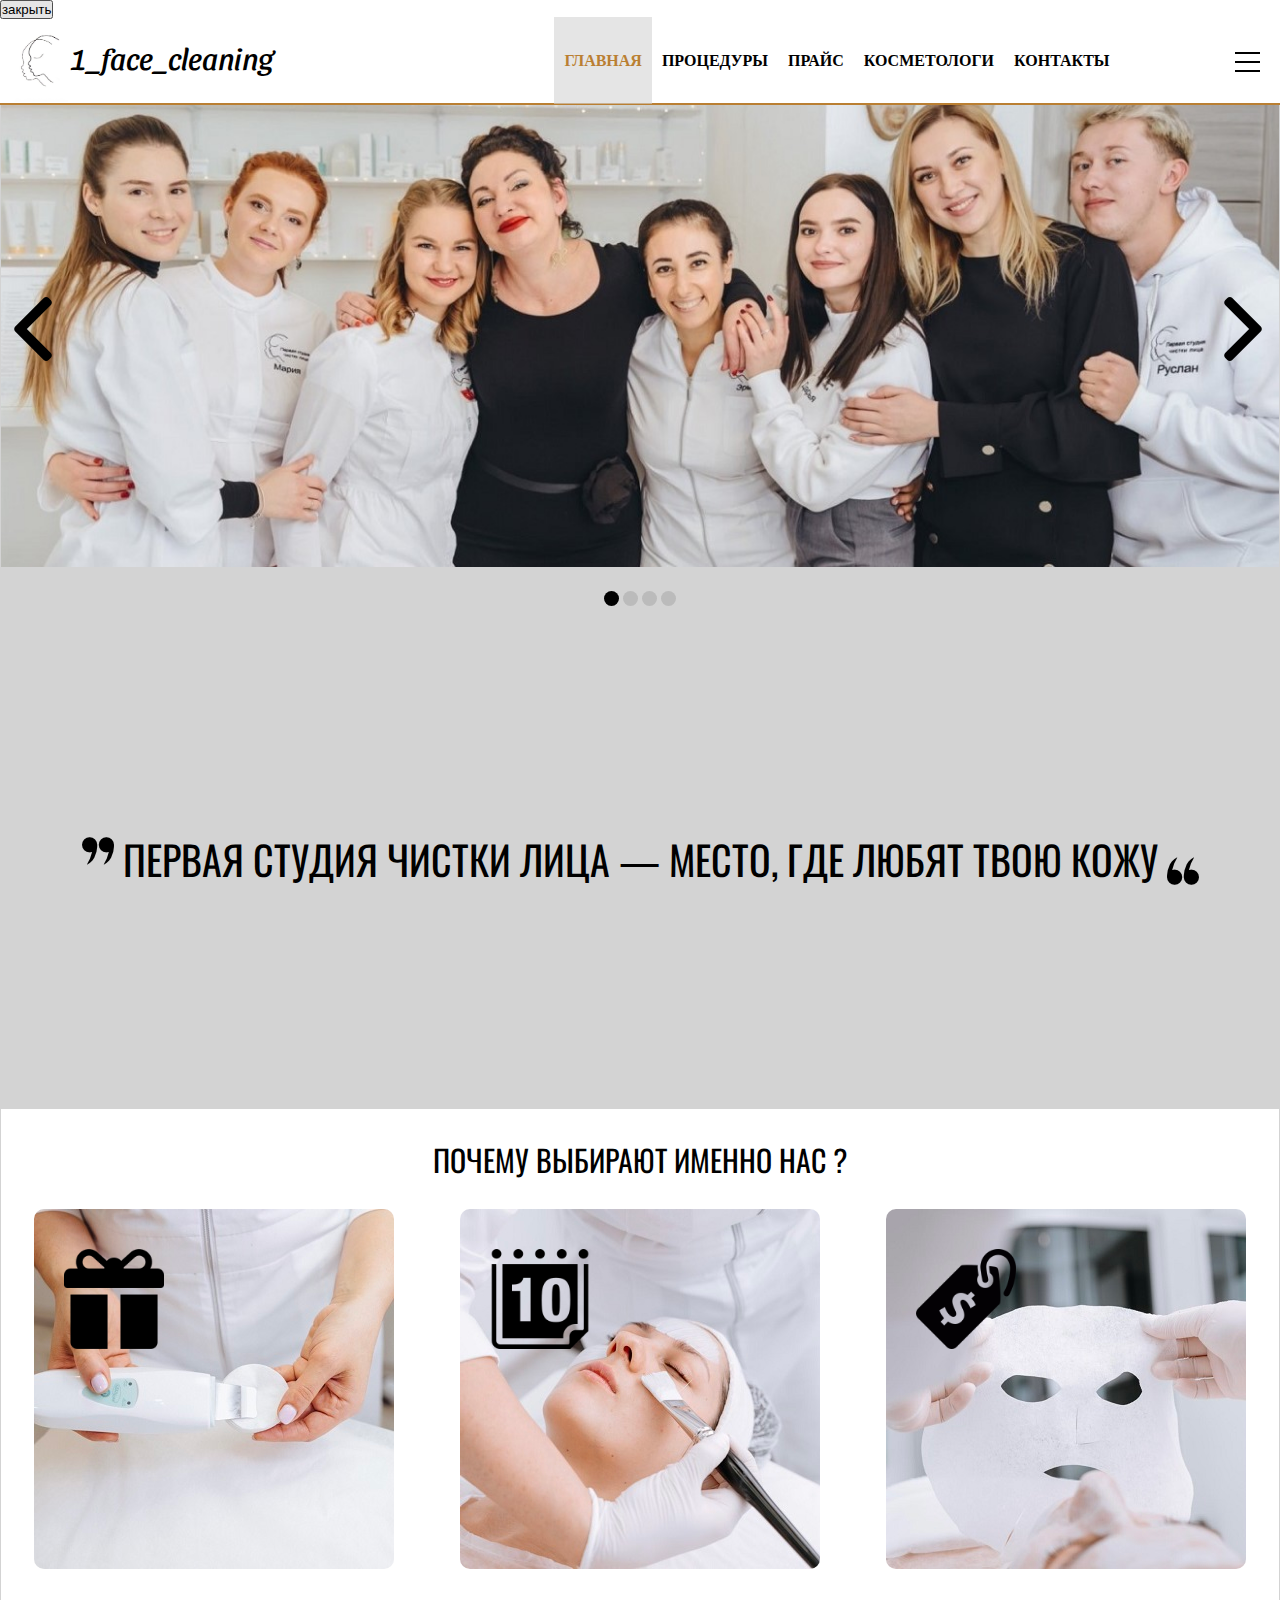
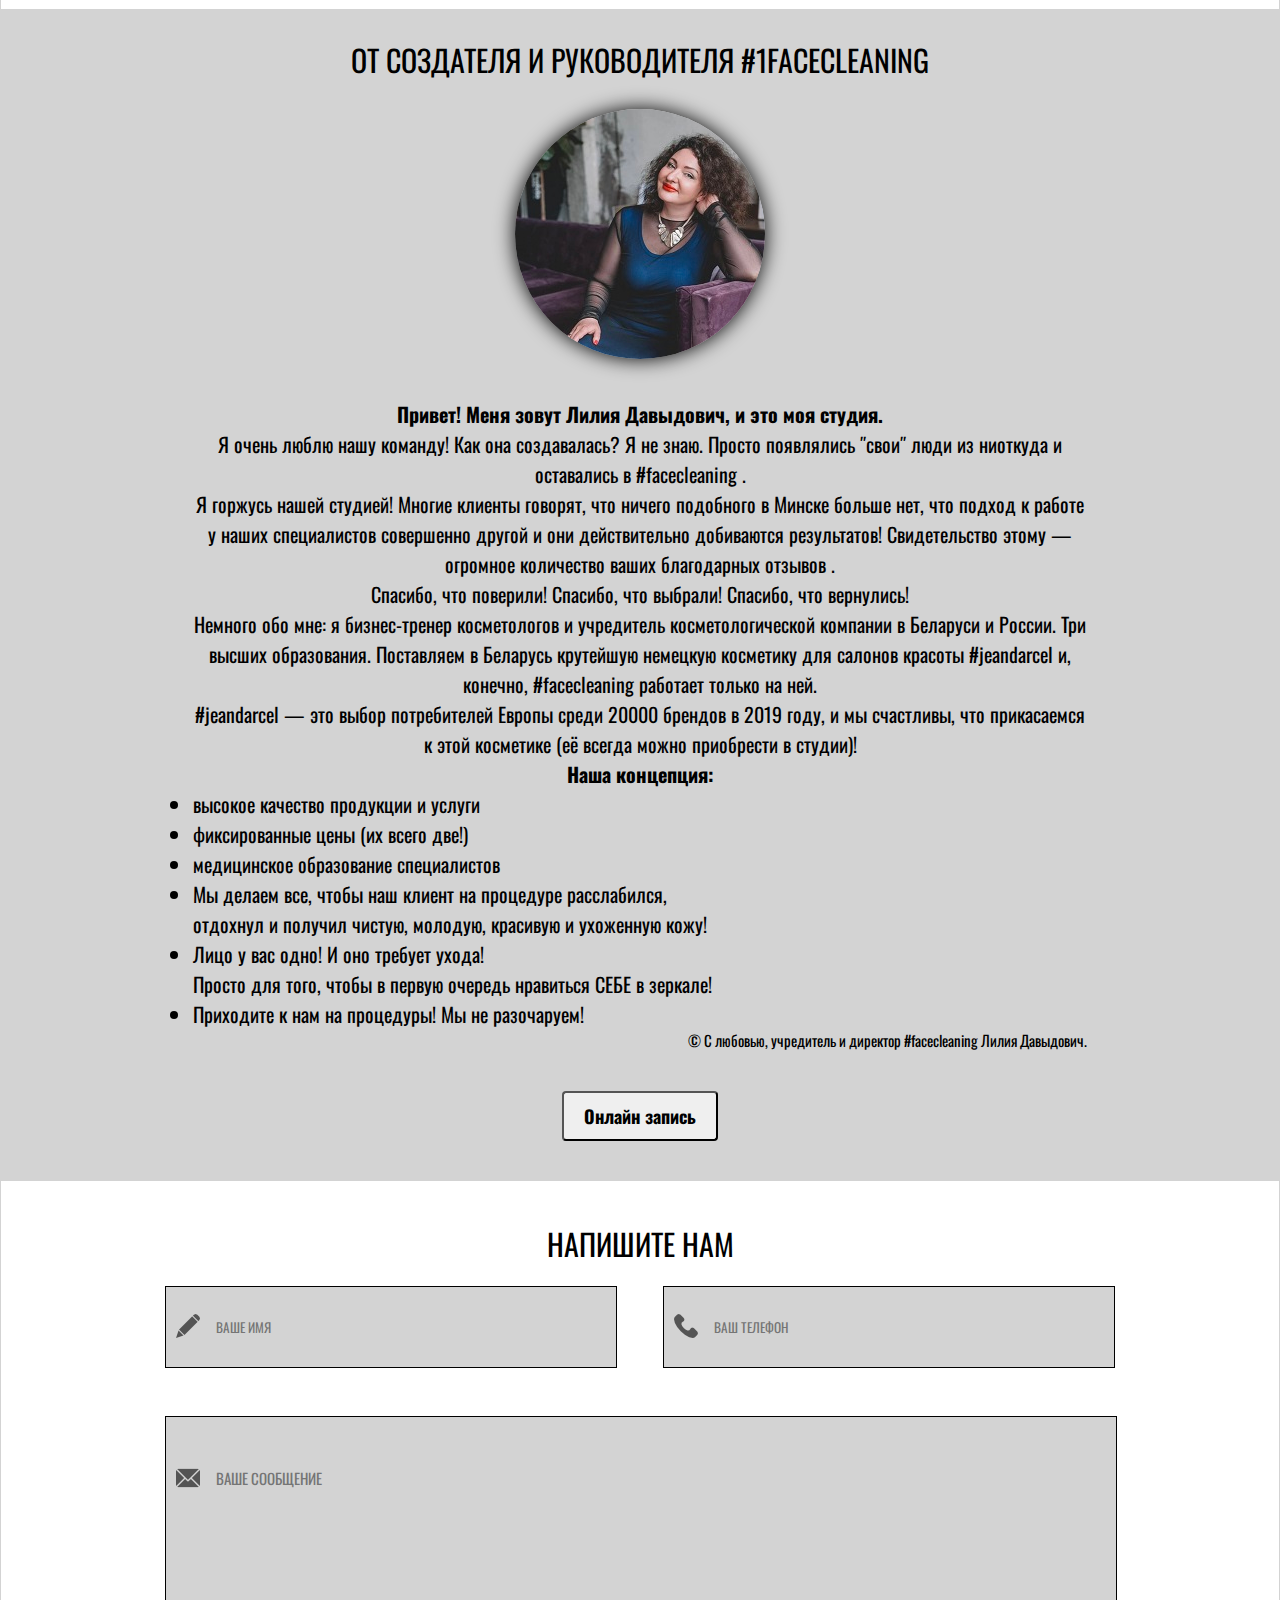
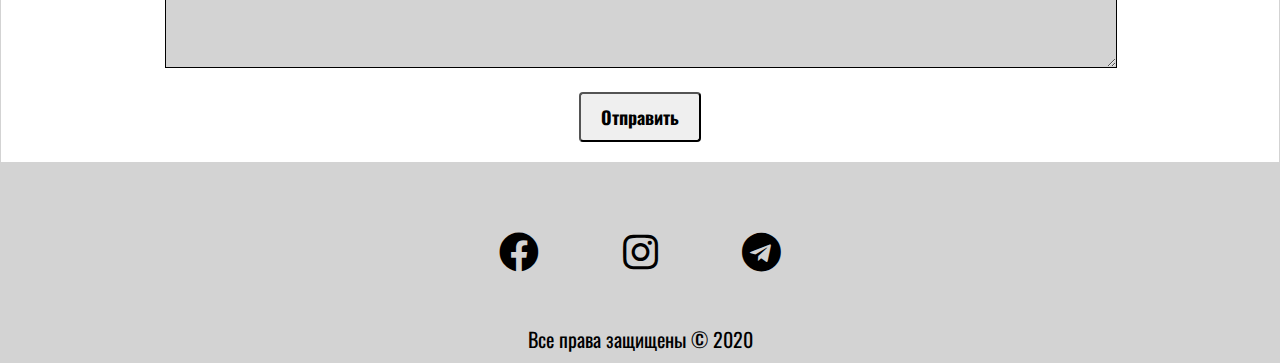
==== commit 2ea1ac67: "feat: test feature" ====
--- a/index.html
+++ b/index.html
@@ -60,7 +60,9 @@
     </div>
   </div>
 
+
  <div id="header">
+  <button class="close-window">закрыть</button>
   <div id="header-content">
     <div class="logo">
       <div><img src="images/1_face_cleaning.svg" alt="onefacecleaning"></div>
--- a/css/preloader.css
+++ b/css/preloader.css
@@ -10,7 +10,7 @@
     flex-direction: column;
     background-color: wheat;
     z-index: 999;
-    max-width: 1400px;
+    width: 100%;
     margin: 0 auto;
 }
 #preloader.active{
--- a/css/main.css
+++ b/css/main.css
@@ -13,8 +13,10 @@
     box-shadow: 0 0 10px red inset !important;
 }
 body{
+    box-sizing: border-box;
     margin: 0px auto;
-    max-width: 1400px;
+    /* max-width: 1400px; */
+    width: 100%;
     border: 1px solid lightgrey ;
 }
 body.active{
@@ -29,7 +31,7 @@
     background-color: white;
     border-bottom: 2px solid #ba7f32;
     transition: top .3s linear;
-    max-width: 1400px;
+    width: 100%;
     margin: 0 auto;
 }
 #header.active{
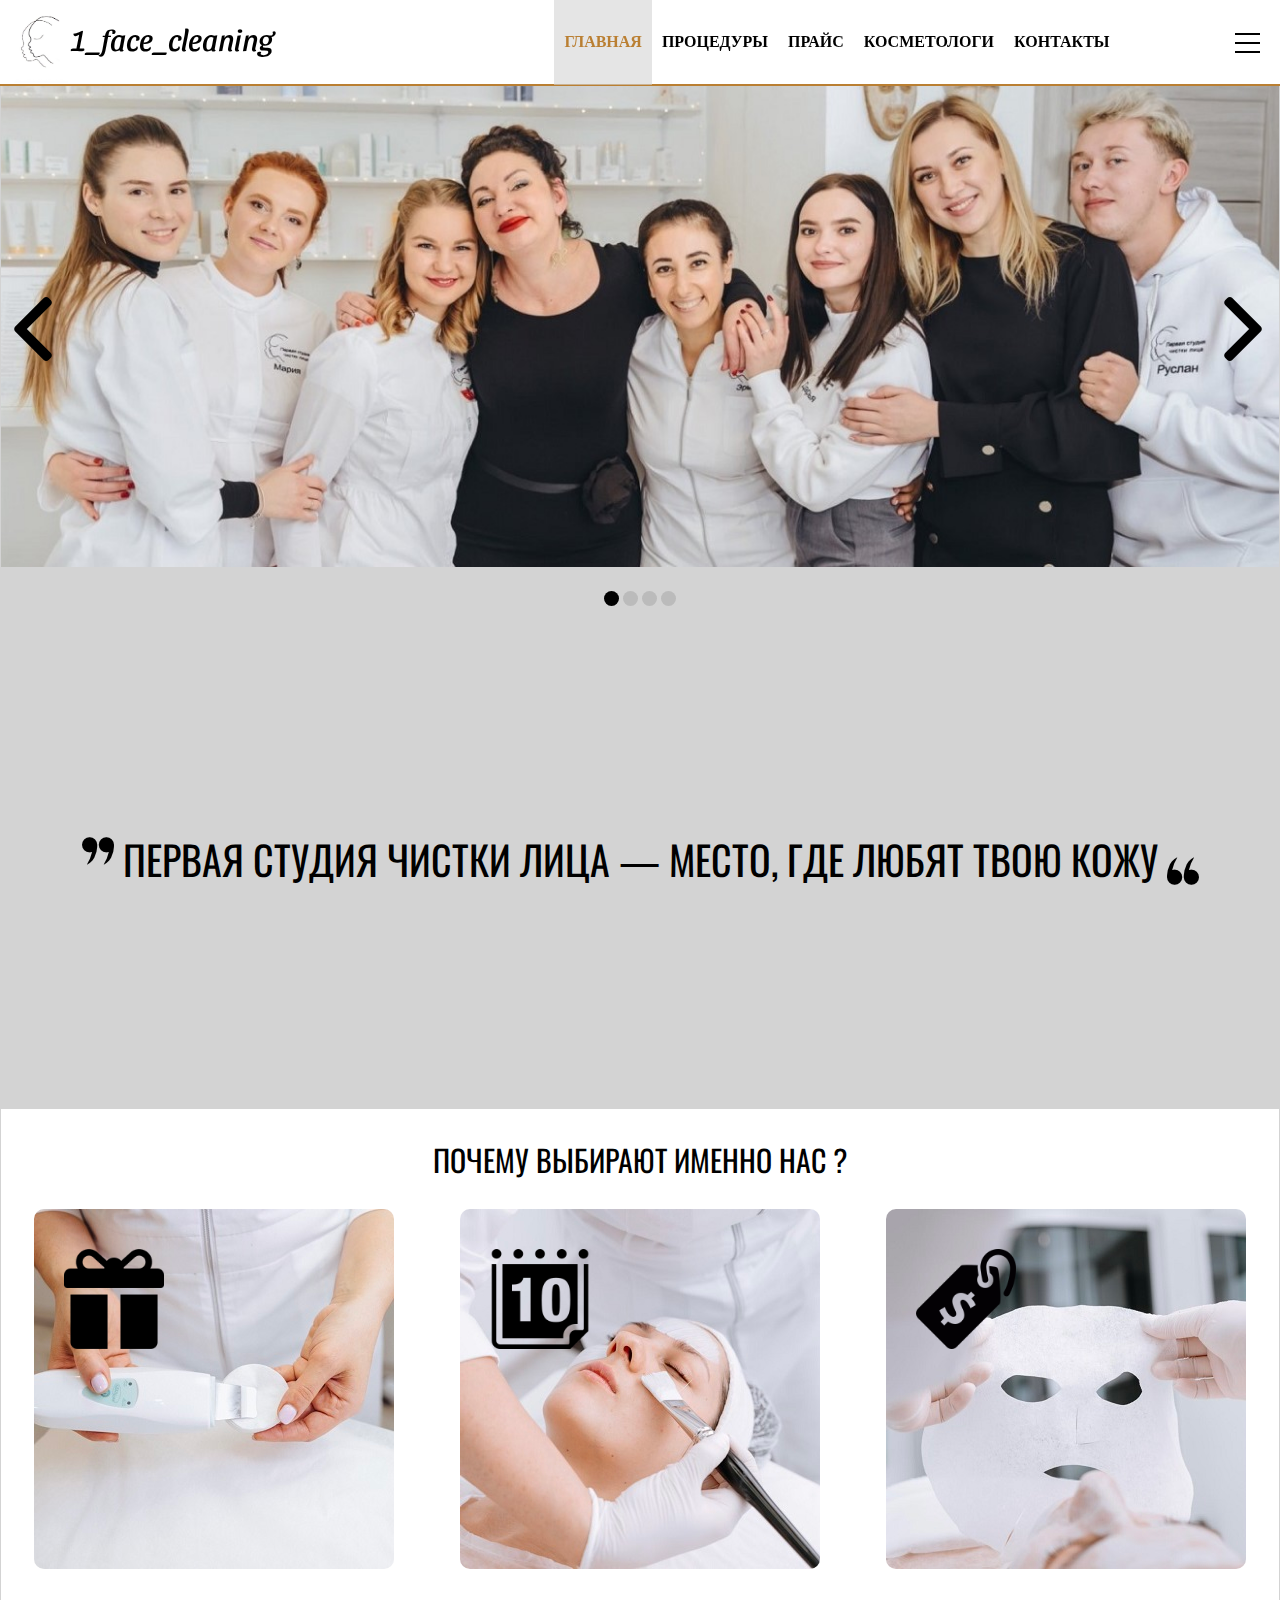
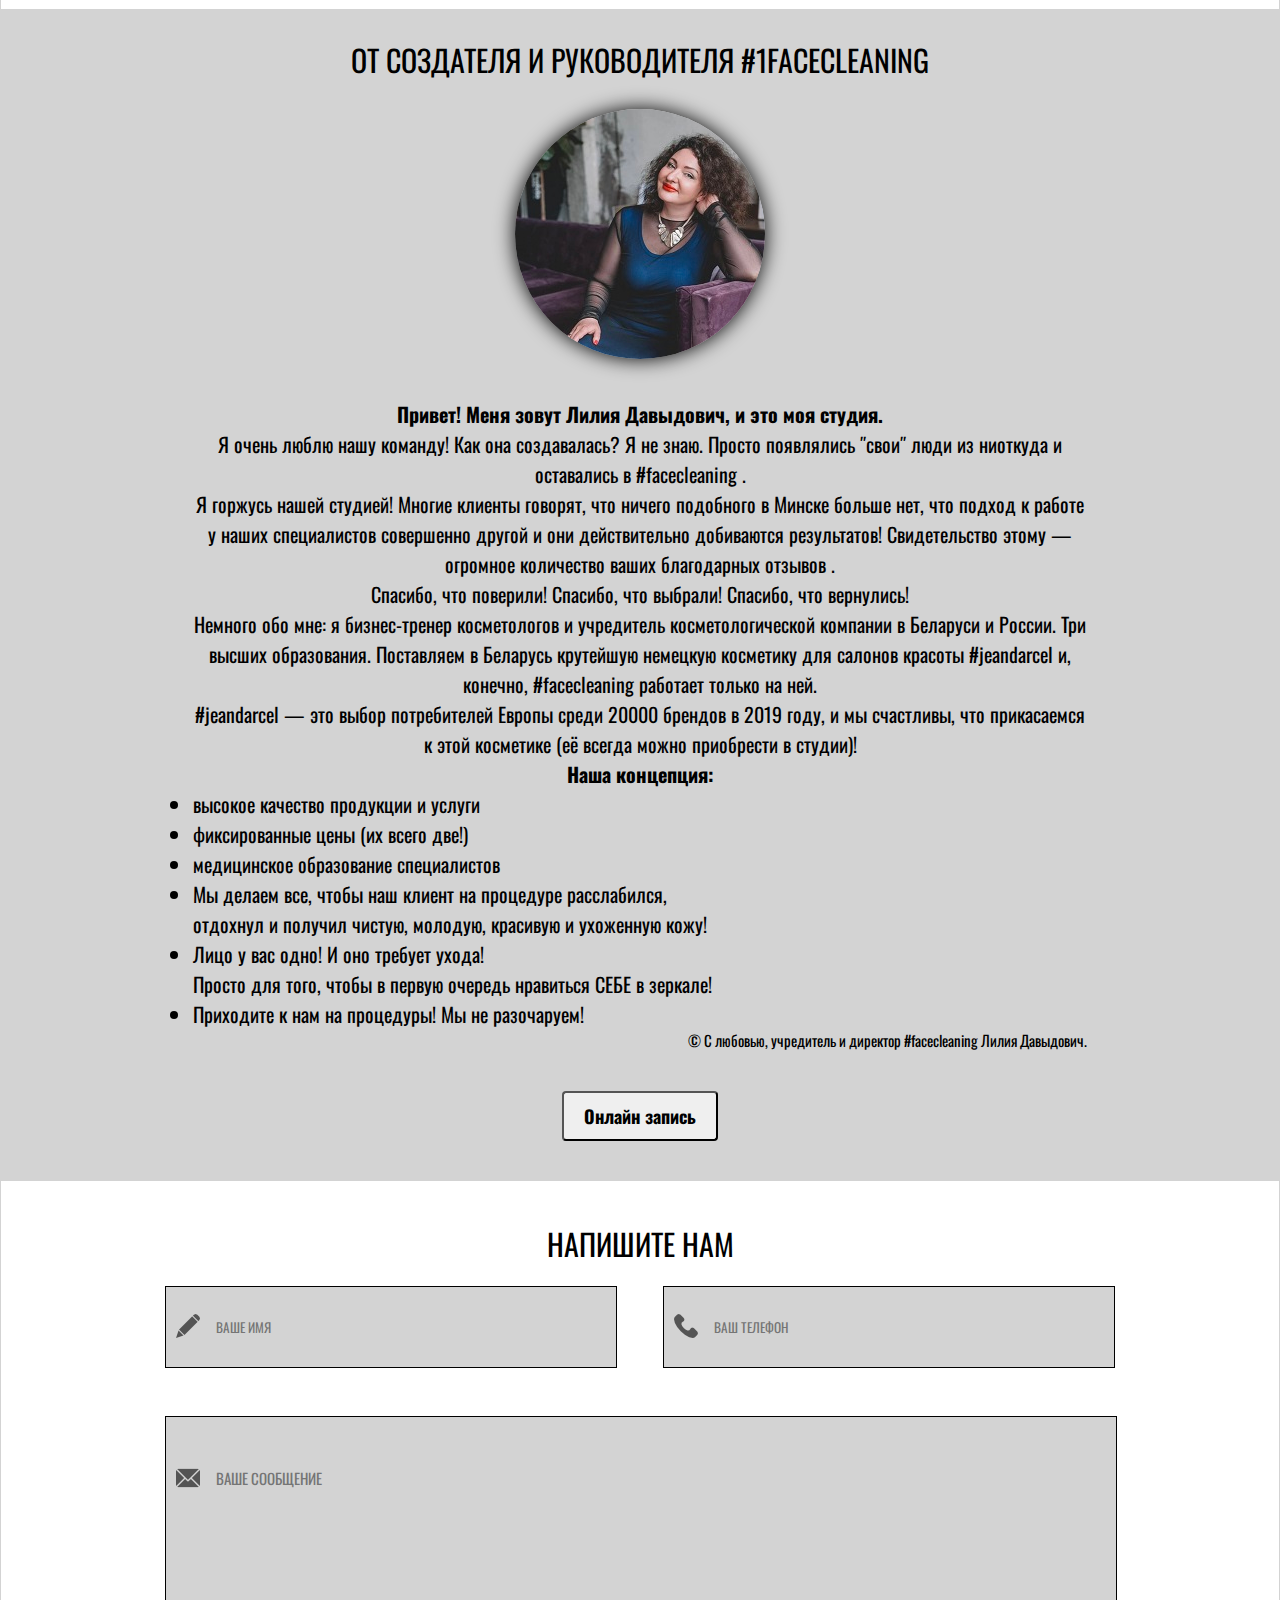
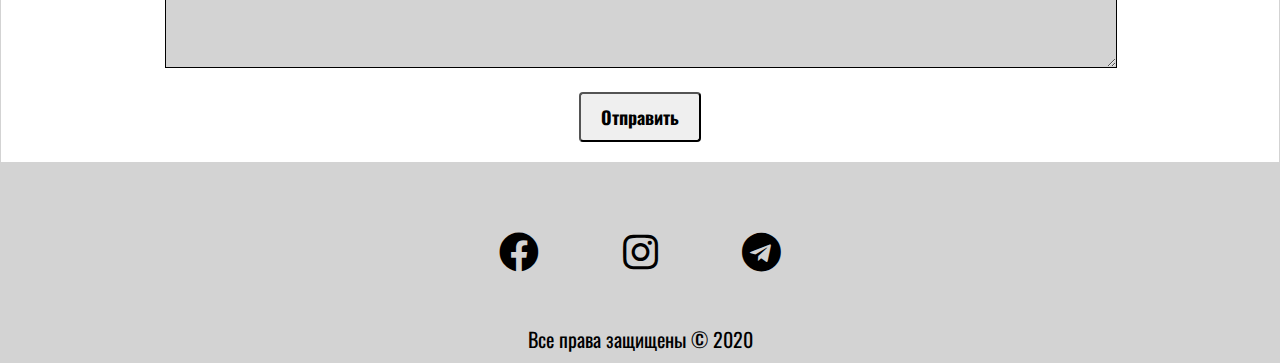
==== commit 4a84b21e: "fix: delete button" ====
--- a/index.html
+++ b/index.html
@@ -62,7 +62,6 @@
 
 
  <div id="header">
-  <button class="close-window">закрыть</button>
   <div id="header-content">
     <div class="logo">
       <div><img src="images/1_face_cleaning.svg" alt="onefacecleaning"></div>
